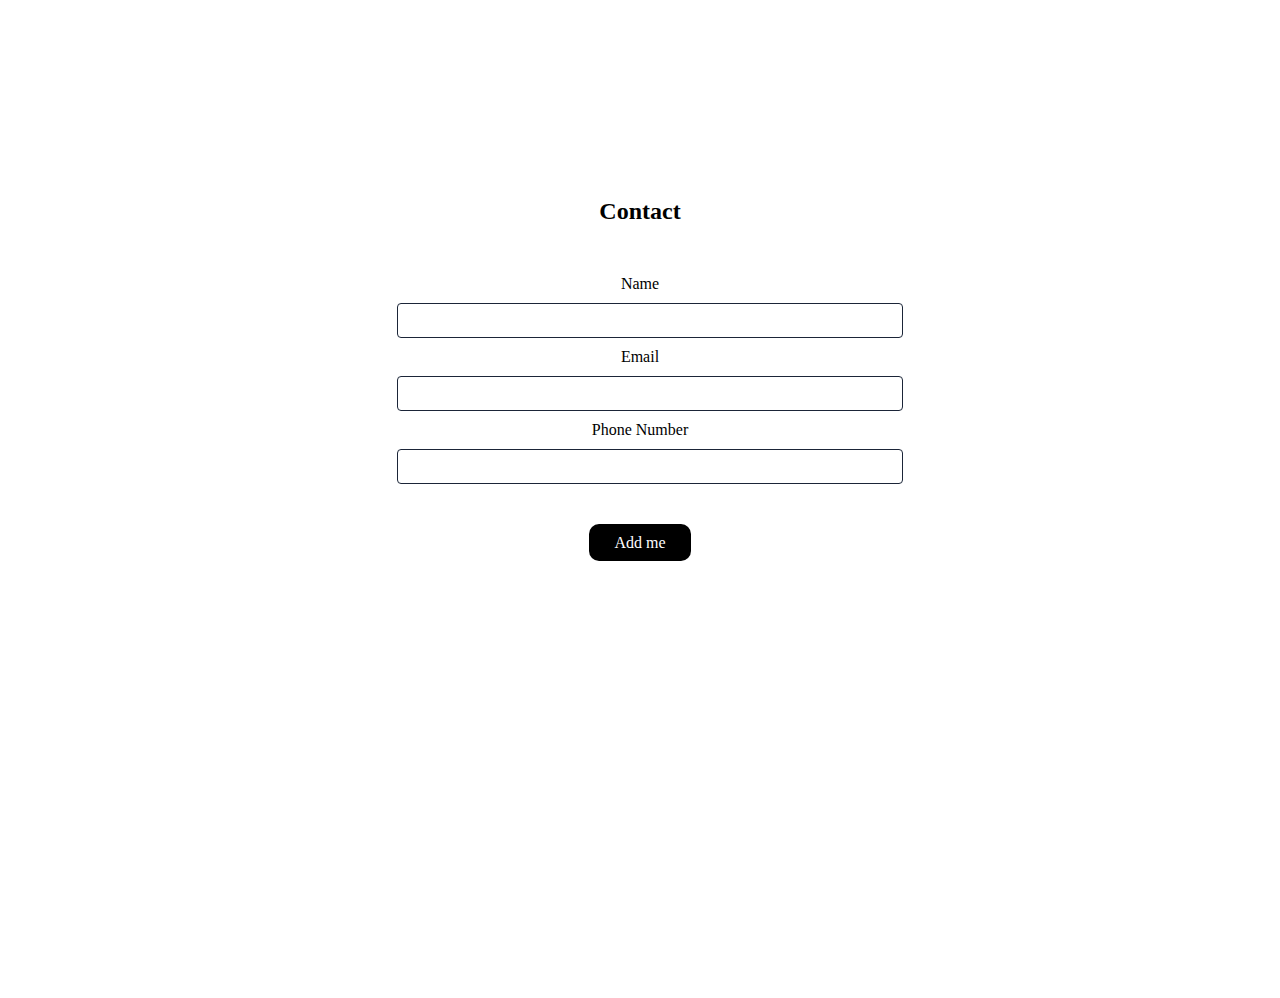
==== contact.html @ 4339257a "first commit2" ====
<!DOCTYPE html>
<html lang="en">
<head>
  <meta charset="UTF-8">
  <meta http-equiv="X-UA-Compatible" content="IE=edge">
  <meta name="viewport" content="width=device-width, initial-scale=1.0">
  <title>Socialprotocol</title>
  <link rel="stylesheet" href="css/main.css">
</head>
<body>
  <div class="cp_iptxt">
    <form>
      <h2 class="contact">Contact</h2>
      <div class="name">
        <label for="name">Name</label>
        <input type="text" id="name" name="name" />
      </div>
      <div class="email">
        <label for="email">Email</label>
        <input type="text" id="email" name="name" />
      </div>
      <div class="phone">
        <label for="phone">Phone Number</label>
        <input type="text" id="phone" name="name" />
      </div>
      <div class="button">
          <a href="./welcome.html" class="btn btn--black btn--radius">Add me</a>
      </div>
    </form>
  </div>
  <script src="js/main.js"></script>
</body>
</html>
---- css/main.css ----
/* global */
@charset "UTF-8";

html {
  height: 100%;
}

body{ 
  padding-top: 90px; 
  text-align: center;
  font-family: 'kaelia';
  height: 100%;
}

.logo {
  position: relative;
  }

.logo h1{
  position: absolute;
  left: 50%;
  top: 50%;
  transform: translate(-50%,-50%);
  }

.logo img {
  width: 100%;
  }

.button {
  margin-top: 50px;
}

.btn--black,
a.btn--black {
  color: #fff;
  background-color: black;
  max-width: 220px;
  padding: 10px 25px;
  text-decoration: none;
}
.btn--black:hover,
a.btn--black:hover {
  color: #fff;
  background: #444444;
}

a.btn--radius {
    border-radius: 10px;
}


/* contact page */
.contact {
margin-bottom: 50px;
}
.cp_iptxt {
	position: relative;
	margin: 100px 30%;
}
.cp_iptxt input[type='text'] {
	font: 15px/24px kaelia;
	box-sizing: border-box;
	width: 100%;
	padding: 0.3em;
	transition: 0.3s;
	letter-spacing: 1px;
	color: #aaaaaa;
	border: 1px solid #1b2538;
	border-radius: 4px;
  display: flex;
  margin: 10px;
}
.ef input[type='text']:focus {
	border: 1px solid #da3c41;
	outline: none;
	box-shadow: 0 0 5px 1px rgba(218,60,65, .5);
}
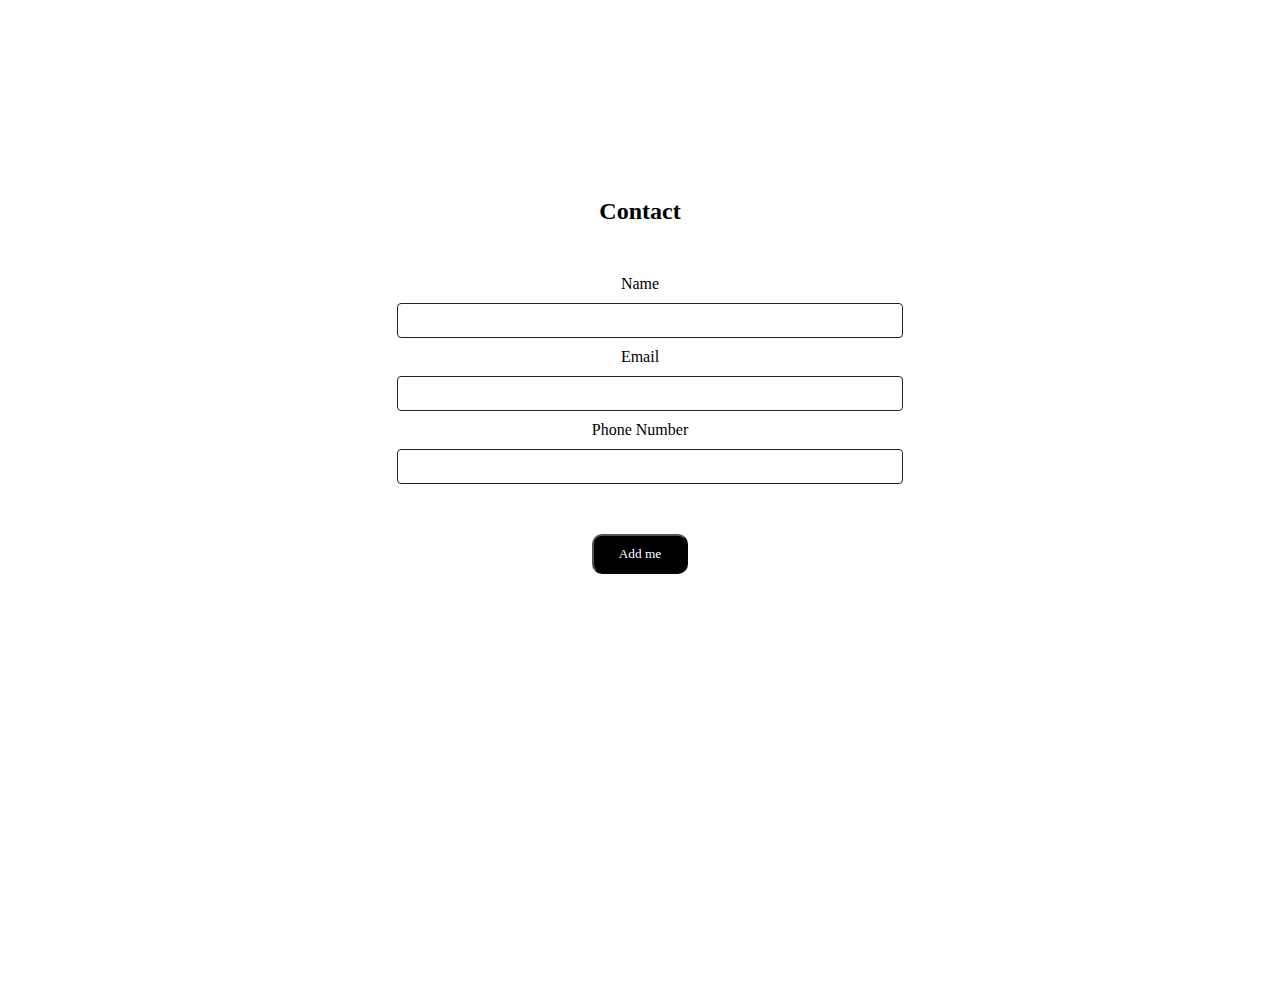
==== commit 6b6b91dc: "implement main.js and logo animation in main.css" ====
--- a/contact.html
+++ b/contact.html
@@ -9,22 +9,22 @@
 </head>
 <body>
   <div class="cp_iptxt">
-    <form>
+    <form action="./welcome.html">
       <h2 class="contact">Contact</h2>
       <div class="name">
         <label for="name">Name</label>
-        <input type="text" id="name" name="name" />
+        <input type="text" id="name" name="name" required/>
       </div>
       <div class="email">
         <label for="email">Email</label>
-        <input type="text" id="email" name="name" />
+        <input type="text" id="email" name="email" required/>
       </div>
       <div class="phone">
         <label for="phone">Phone Number</label>
-        <input type="text" id="phone" name="name" />
+        <input type="text" id="phone" name="phone" required/>
       </div>
       <div class="button">
-          <a href="./welcome.html" class="btn btn--black btn--radius">Add me</a>
+        <input type="submit" onclick="setcookie()" value="Add me" class="btn btn--black btn--radius">
       </div>
     </form>
   </div>
--- a/css/main.css
+++ b/css/main.css
@@ -50,6 +50,10 @@
     border-radius: 10px;
 }
 
+.btn--radius {
+  border-radius: 10px;
+  font-family: 'kaelia';
+}
 
 /* contact page */
 .contact {
@@ -77,3 +81,51 @@
 	outline: none;
 	box-shadow: 0 0 5px 1px rgba(218,60,65, .5);
 }
+
+
+/* external_circle_rotation */
+#external_circle {
+  animation: 10s linear infinite clockwise;
+/* 50％は中央、そしてsvgがtransform="translate(-153 -153)"となっているので下記のように描くことにより座標を中央にできる */
+  transform-origin: calc(50% + 153px) calc(50% + 153px);
+}
+
+@keyframes clockwise {
+  0%{transform: rotate(0);}
+  100%{transform: rotate(360deg);}
+
+}
+
+/* center_circle_rotation */
+#center_circle {
+  animation: 13s linear infinite  counterclockwise;
+/* 50％は中央、そしてsvgがtransform="translate(-153 -153)"となっているので下記のように描くことにより座標を中央にできる */
+  transform-origin: calc(50% + 153px) calc(50% + 153px);
+}
+
+@keyframes counterclockwise {
+  0%{transform: rotate(360deg);}
+  100%{transform: rotate(0);}
+
+}
+
+/* inner_circle_rotation */
+#inner_circle {
+  animation: 16s linear infinite  clockwise;
+/* 50％は中央、そしてsvgがtransform="translate(-153 -153)"となっているので下記のように描くことにより座標を中央にできる */
+  transform-origin: calc(50% + 153px) calc(50% + 153px);
+}
+
+@keyframes clockwise {
+  0%{transform: rotate(0);}
+  100%{transform: rotate(360deg);}
+
+}
+
+/* coinflip_effect for JS */
+@keyframes coinflip {
+  0%{transform: rotateX(0);}
+  100%{transform: rotateX(360deg);}
+}
+
+  